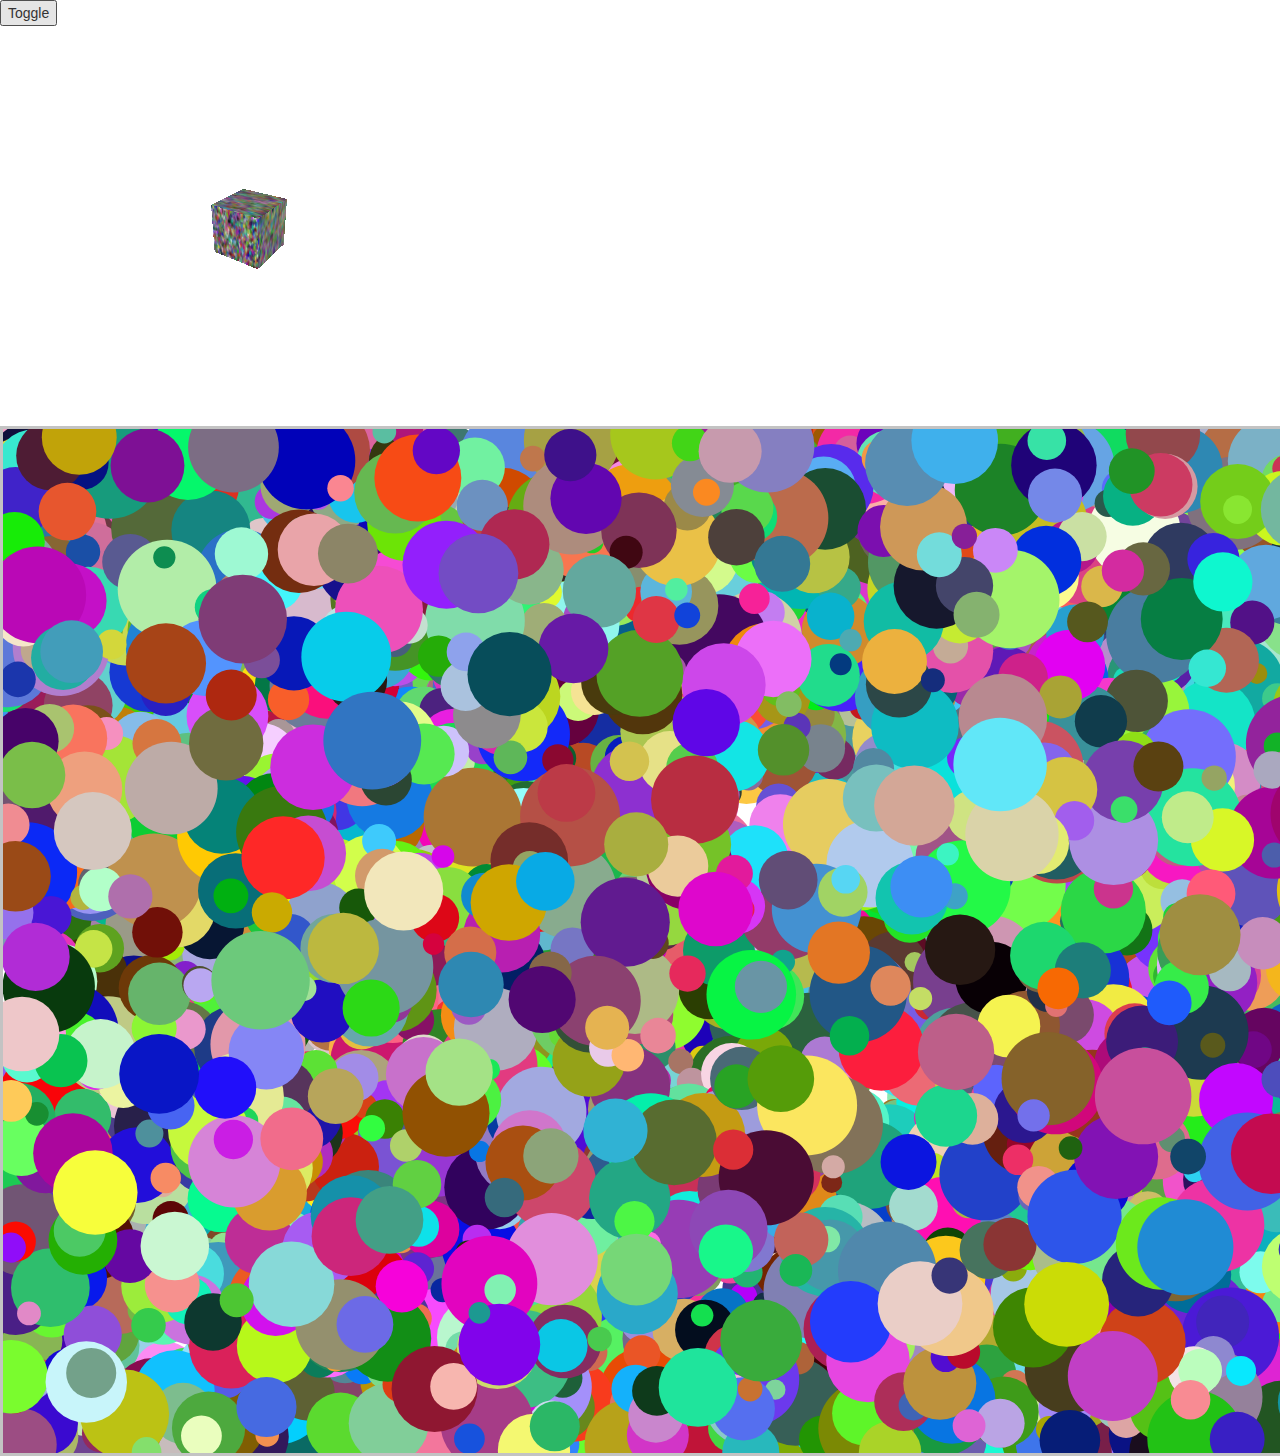
==== js/DROOK/index.html @ 32e4fe47 "add a js project" ====
<html>

	<head>
		<link rel="stylesheet" href="css/bootstrap.min.css"></link>
		<link rel="stylesheet" href="drook.css"></link>
		<script src="lib/three.min.js"></script>
		<script src="lib/angular.js"></script>
		<script src="lib/angular-slide-menu.min.js"></script>
		<script src="app.js"></script>
		<script src="drook.js"></script>
		
	</head>
	<body ng-app="DrookApp">
		<div ng-controller="ShowController">
			<button ng-click="show = !show">Toggle</button>	
			<div class="row" ng-if="show">
			
				<div class="col-md-4" renderer>
				</div>
				
				<div class="col-md-8">
				</div>
			</div>
		</div>
		<canvas id="myCanvas" width="2048" height="1024" style="border:3px solid #c3c3c3;"></canvas>
	</body>
</html>
---- js/DROOK/drook.css ----
.renderer-menu {
  z-index: 10;
  height : 100%;
  position: absolute;
  top: 0;
  left: 0;
  background-color: hsl(120, 100%, 75%);
}

.renderer-menu-hidden {
  visibility : hidden;
}
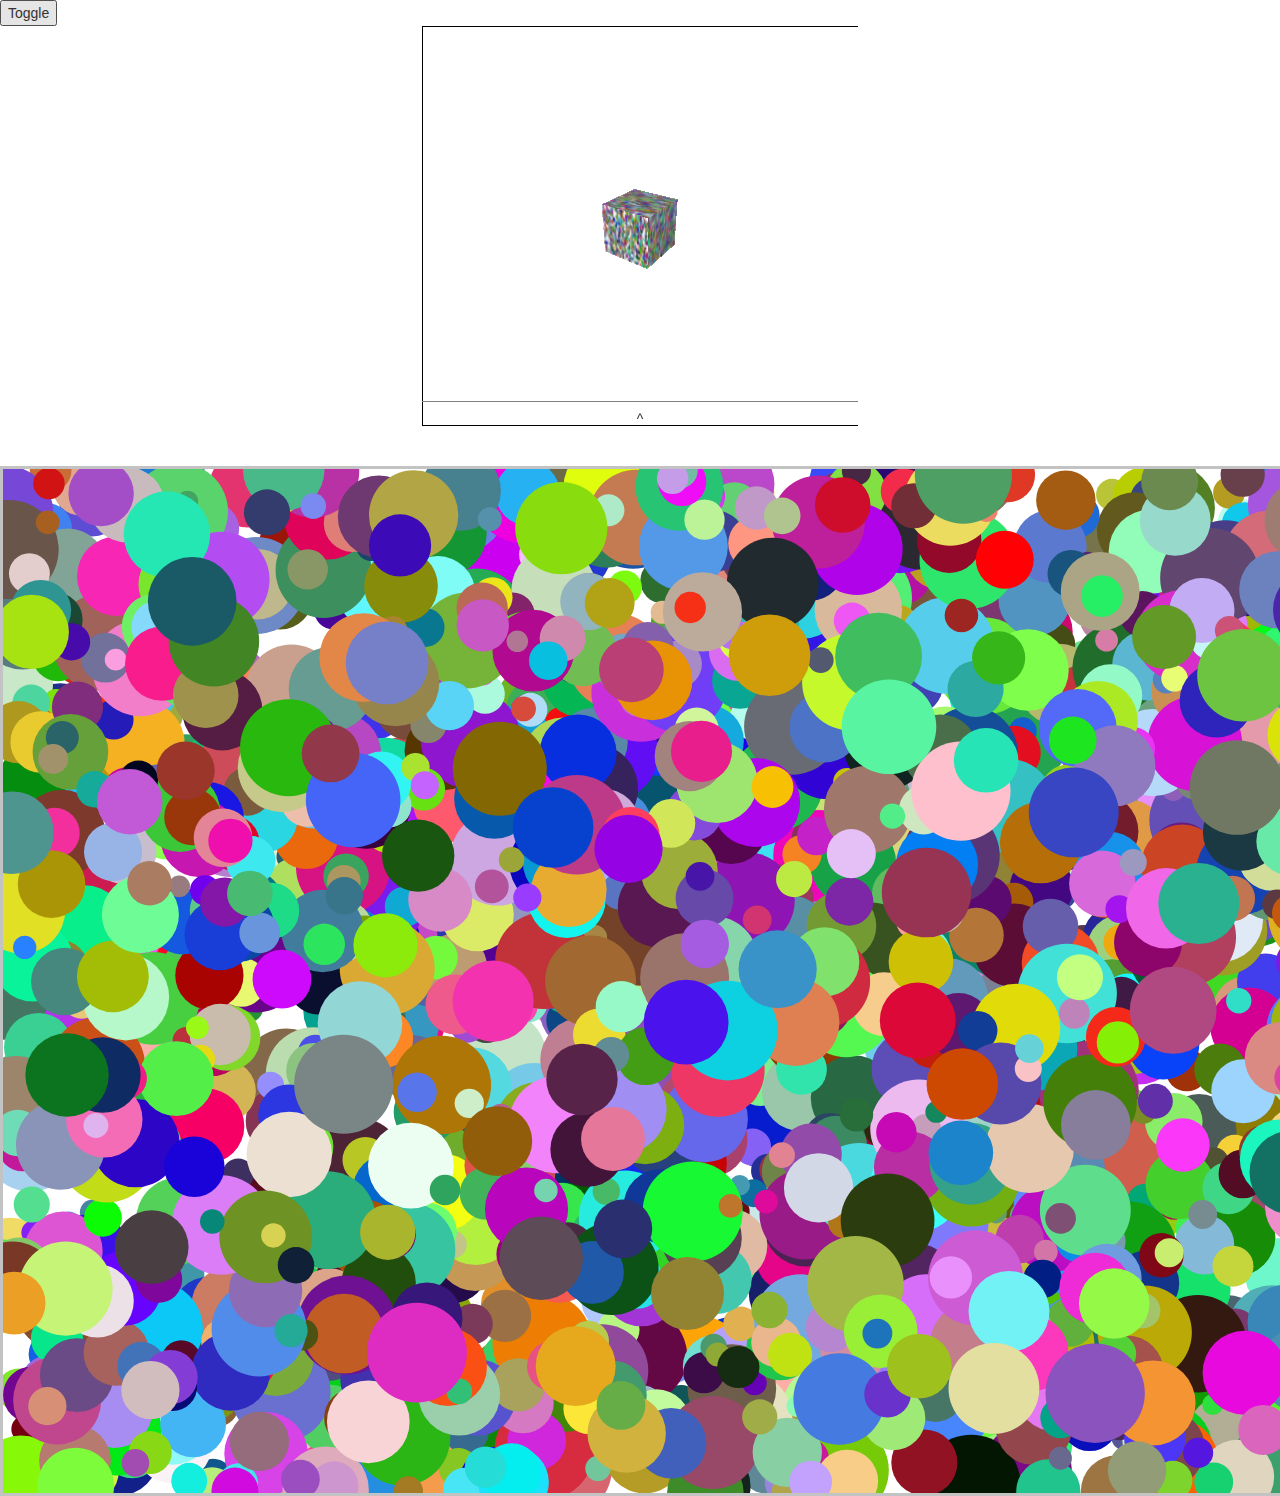
==== commit c83fcaee: "slide up menu" ====
--- a/js/DROOK/index.html
+++ b/js/DROOK/index.html
@@ -6,22 +6,57 @@
 		<script src="lib/three.min.js"></script>
 		<script src="lib/angular.js"></script>
 		<script src="lib/angular-slide-menu.min.js"></script>
+		<script src="services/Util.js"></script>
 		<script src="app.js"></script>
 		<script src="drook.js"></script>
 		
 	</head>
 	<body ng-app="DrookApp">
+	
+	
+	    <script type="text/ng-template" id="renderer-menu-template.html">
+		
+			<div class="renderer-menu-wrapper">
+				<!-- HANLDE -->
+				<div class="renderer-menu-handle">
+					<p>^</p>
+				</div>
+				<!-- BODY -->
+				<div class="renderer-menu-body">
+				
+					<div class="renderer-menu-rotate">
+						<label>Rotate: &nbsp;</label>
+						<input type="checkbox" ng-model="menu.rotate.selected"></input>
+					</div>
+					
+					<div class="renderer-menu-scale">
+						<label>Scale: &nbsp;</label>
+						<input type="range" ng-model="menu.scale.value"></input>
+					</div>
+					
+				</div>
+				
+			</div>
+		
+        </script>
+		
+		
+		
+		
 		<div ng-controller="ShowController">
 			<button ng-click="show = !show">Toggle</button>	
 			<div class="row" ng-if="show">
-			
-				<div class="col-md-4" renderer>
+				<div class="col-md-4">
 				</div>
 				
-				<div class="col-md-8">
+				<div class="col-md-4" renderer menu-template="renderer-menu-template.html">
+				</div>
+				
+				<div class="col-md-4">
 				</div>
 			</div>
 		</div>
+		<br><br>
 		<canvas id="myCanvas" width="2048" height="1024" style="border:3px solid #c3c3c3;"></canvas>
 	</body>
 </html>--- a/js/DROOK/drook.css
+++ b/js/DROOK/drook.css
@@ -1,14 +1,73 @@
-
 
 .renderer-menu {
-  z-index: 10;
-  height : 100%;
-  position: absolute;
-  top: 0;
-  left: 0;
-  background-color: hsl(120, 100%, 75%);
+	border-top: 1px solid gray;
+	padding: 5px;
+	position: absolute;
+	top: 375px; 
+	z-index: 10;
+	width: 100%;
+	overflow : hidden;
 }
 
-.renderer-menu-hidden {
-  visibility : hidden;
-}+.renderer-menu-slide-in {
+	border-top: 1px solid gray;
+    transition: 0.5s;
+	background-color: hsl(120, 100%, 75%);
+}
+.renderer-menu-slide-out {
+    transition: 0.7s;
+}
+
+/**
+====================================================
+**/
+
+.renderer-menu-wrapper {
+	padding: 5px;
+}
+
+.renderer-menu-handle {
+	line-height: 100%;
+	text-align: center;
+}
+
+.renderer-menu-body {
+	text-align: center;
+	width: 100%;
+}
+
+.renderer-menu-rotate {
+	width: 30%;
+	display: inline-block; 
+	vertical-align: middle;
+}
+
+.renderer-menu-rotate > label {
+	margin : 0px;
+}
+
+.renderer-menu-rotate > input {
+	margin : 0px;
+}
+
+.renderer-menu-scale {
+	width: 65%;
+	display: inline-block; 
+	vertical-align: middle;
+	text-align: center;
+}
+
+.renderer-menu-scale > label {
+	display: inline-block; 
+	vertical-align: middle;
+	margin : 0px;
+}
+
+.renderer-menu-scale  > input {
+	display: inline-block; 
+	vertical-align: middle;
+	width : 70%;
+	margin : 0px;
+	padding: 0px;
+}
+
